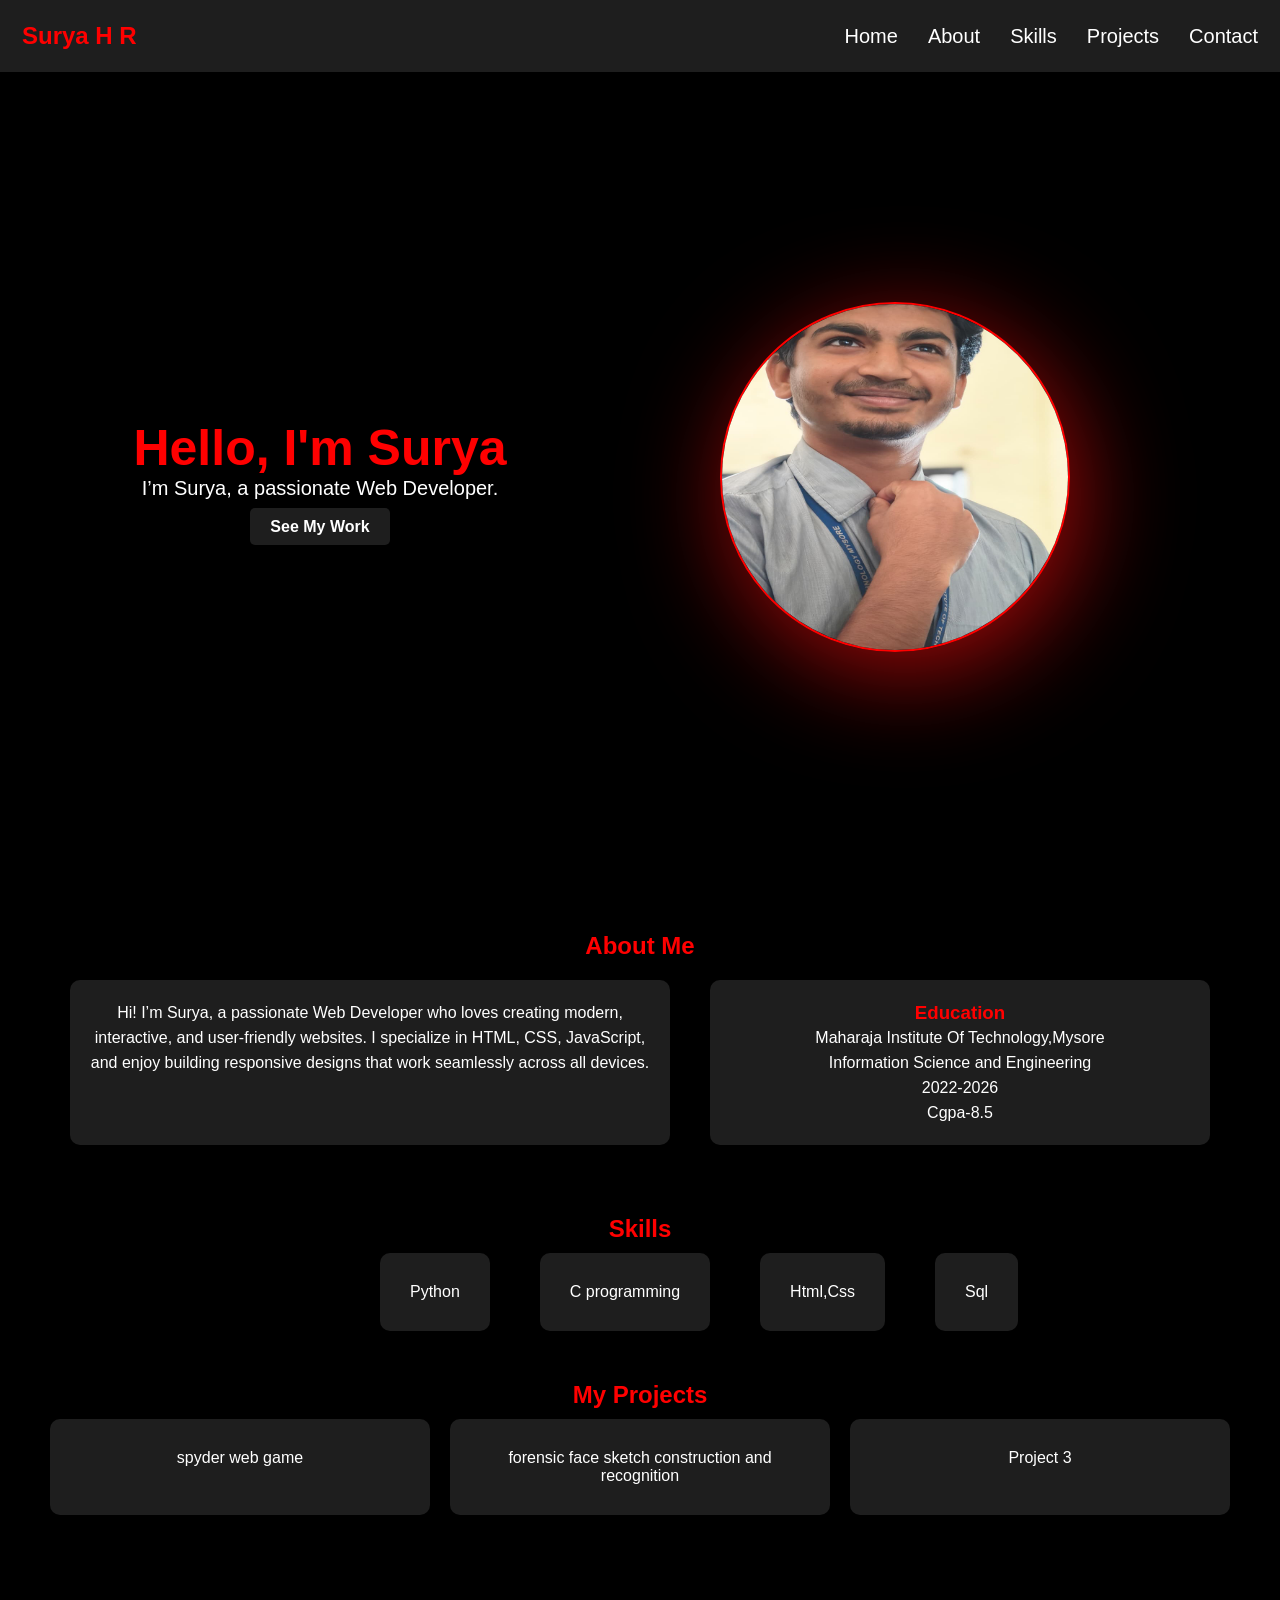
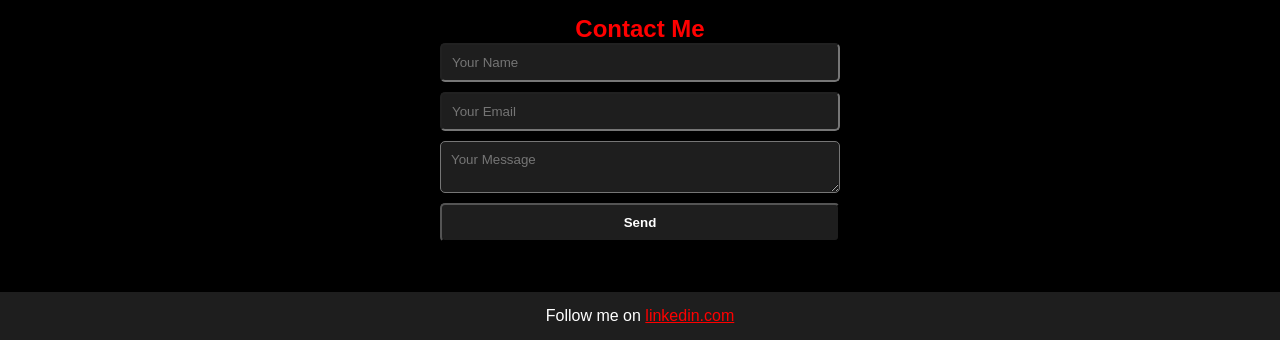
==== profile/index.html @ 0846ba3c "Update and rename 1.html to index.html" ====
<!DOCTYPE html>
<html lang="en">
<head>
  <meta charset="UTF-8">
  <meta name="viewport" content="width=device-width, initial-scale=1.0">
  <title>My Portfolio</title>
  <link rel="stylesheet" href="2.css">
</head>
<body>
  <!-- Navbar -->
  <header>
    <nav class="navbar">
      <h2 class="logo">Surya H R</h2>
      <ul class="nav-links" id="navLinks">
        <li><a href="#home">Home</a></li>
        <li><a href="#about">About</a></li>
        <li><a href="#skills">Skills</a></li>
        <li><a href="#projects">Projects</a></li>
        <li><a href="#contact">Contact</a></li>
      </ul>
      <span class="menu-icon" onclick="toggleMenu()">☰</span>
    </nav>
  </header>

  <!-- Hero Section -->
  <section id="home" class="hero">
    <div >
    <h1>Hello, I'm Surya</h1>
    <p class="hero-para">I’m Surya, a passionate Web Developer.</p>
    <br>
    <a href="#projects" class="btn">See My Work</a>
    </div>
    <div class="image">
      <img src="images/me.jpg" class="picture">
    </div>
  </section>

  <!-- About Section -->
  <section id="about" class="about">
    <h2>About Me</h2>
    <div class="about-u">
      <div class="about-me">
     <p>Hi! I’m Surya, a passionate Web Developer who loves creating modern, 
      interactive, and user-friendly websites. I specialize in HTML, CSS, JavaScript, 
      and enjoy building responsive designs that work seamlessly across all devices.
    </p>
    </div>
    <div class="about-me"><h3>Education</h3>
      <p>Maharaja Institute Of Technology,Mysore</p>
      <p>Information Science and Engineering</p>
      <p>2022-2026</p>  
      <p>Cgpa-8.5</p>
    </div>
    </div>
  </section>

  <!-- skill section -->
   <section id="skills" class="skills">
    <h2>Skills</h2>
    <div class="lang">
      <div class="pro">Python</div>
      <div class="pro">C programming</div>
      <div class="pro">Html,Css</div>
      <div class="pro">Sql</div>
    </div>
   </section>

  <!-- Projects Section -->
  <section id="projects" class="projects">
    <h2>My Projects</h2>
    <div class="project-grid">
      <div class="project-card">spyder web game</div>
      <div class="project-card">forensic face sketch construction and recognition</div>
      <div class="project-card">Project 3</div>
    </div>
  </section>

  <!-- Contact Section -->
  <section id="contact" class="contact">
    <h2>Contact Me</h2>
    <form>
      <input type="text" placeholder="Your Name" required>
      <input type="email" placeholder="Your Email" required>
      <textarea placeholder="Your Message"></textarea>
      <button class="btn">Send</button>
    </form>
  </section>

  <footer>
    <p>Follow me on <a href="https://www.linkedin.com/in/suryahr2004" class="link">linkedin.com</a></p>
  </footer>

  <script src="script.js"></script>
</body> 
</html>
---- profile/2.css ----
/* Reset */
* {
  margin: 0;
  padding: 0;
  box-sizing: border-box;
  font-family: Arial, sans-serif;
 
}

/* Navbar */
header {
  color: white;
  padding: 22px;
  background: #1e1e1e; 
 
}
.logo:hover{
color: red;
transition: 1s;
cursor: pointer;
font-size: 30px;
}
.navbar {
  display: flex;
  justify-content: space-between;
  align-items: center;
  
}
.nav-links {
  list-style: none;
  display: flex;
  gap: 30px;
  font-size:20px;
}
.nav-links li a:hover{
  color: red;
  text-decoration: underline;
}
.nav-links li a {
  color: white;
  text-decoration: none;
}
.menu-icon {
  display: none;
  font-size: 25px;
  cursor: pointer;
}

/* Hero Section */
.hero {
  height: 90vh;
  display: grid;
 grid-template-columns: 1fr 1fr;
  align-items: center;
  color: white;
  text-align: center;
background: black;

}
h1 {
  color: red;
  font-size: 50px;
}
.hero-para{
  font-size: 20px;
}
.btn {
  padding: 10px 20px ;
  background-color: #1e1e1e;
  color:white;
  border-radius: 5px ;
  text-decoration:none;
  font-weight: bold;
}
.image{
  height: 350px;
  width: 350px;
  border-radius: 50%;
 margin-left: 80px;
 overflow: hidden;
  border: 2px solid red;
  box-shadow:  10px 20px 100px rgb(164, 9, 9); 
  
}
.image:hover {
  transform: scale(1.05);        
  box-shadow: 50px 10px 70px rgb(255, 0, 0);  
  transition: 2s ease;      
}
.picture{
  width: 100%;
    height: 100%;
    
}

/* About Section */
.about, .projects, .contact {
  padding: 50px;
  text-align: center;
  color: white;
  background-color: black;
}
h2,h3{
  color: red;
}


.about-u{
  display: flex;                     
  gap: 40px;                  
  padding: 20px;
}
.about-me:hover{
  box-shadow: 0 10px 10px red;
  cursor: pointer;
}

.about-me {
  min-width: 500px; 
  line-height: 25px;           
  background: #1e1e1e;         
  color: #fff;                 
  padding: 20px;
  border-radius: 10px;         
  box-shadow: 0 4px 10px rgba(0,0,0,0.3); 
  
}
/* skills */
.skills{
  background-color: black;
  text-align:center ;
  
}
.lang{
  display: flex;
 margin-left: 380px;
  background-color: black;
  gap: 50px;

}
.pro{
  margin-top: 10px;
  background: #1e1e1e; 
  padding: 30px;
  border-radius: 10px;
  color: white;}
 
.pro:hover{
  color: red;
  box-shadow: 0 10px 10px red;
  cursor: pointer;

}

.project-grid {
  display: grid;
  grid-template-columns: repeat(auto-fit, minmax(250px, 1fr));
  gap: 20px;
}
.project-card {
  margin-top: 10px;
  background: #1e1e1e; 
  padding: 30px;
  border-radius: 10px;

}
.project-card:hover{
  box-shadow: 0 10px 10px red;
  cursor: pointer;
}

/* Contact Form */
form {
  display: flex;
  flex-direction: column;
  gap: 10px;
  max-width: 400px;
  margin: auto;
  
}
form input, form textarea {
  padding: 10px;
  border-radius: 5px;
  color: #ccc;
  background-color: #1e1e1e;
}
.btn:hover{
  box-shadow: 0 10px 50px red;
  cursor: pointer;
  background-color: red;
}


/* Footer */
footer {
  text-align: center;
  color: white;
  padding: 15px;
  margin-top: 0px;
  background-color: #1e1e1e;
}
.link{
  color: red;

}

/* Responsive Navbar */
@media (max-width: 768px) {
  .nav-links {
    display: none;
    flex-direction: column;
    background: #444;
    position: absolute;
    right: 0;
    top: 60px;
    width: 200px;
  }
  .nav-links.show {
    display: flex;
  }
  .menu-icon {
    display: block;
  }
}
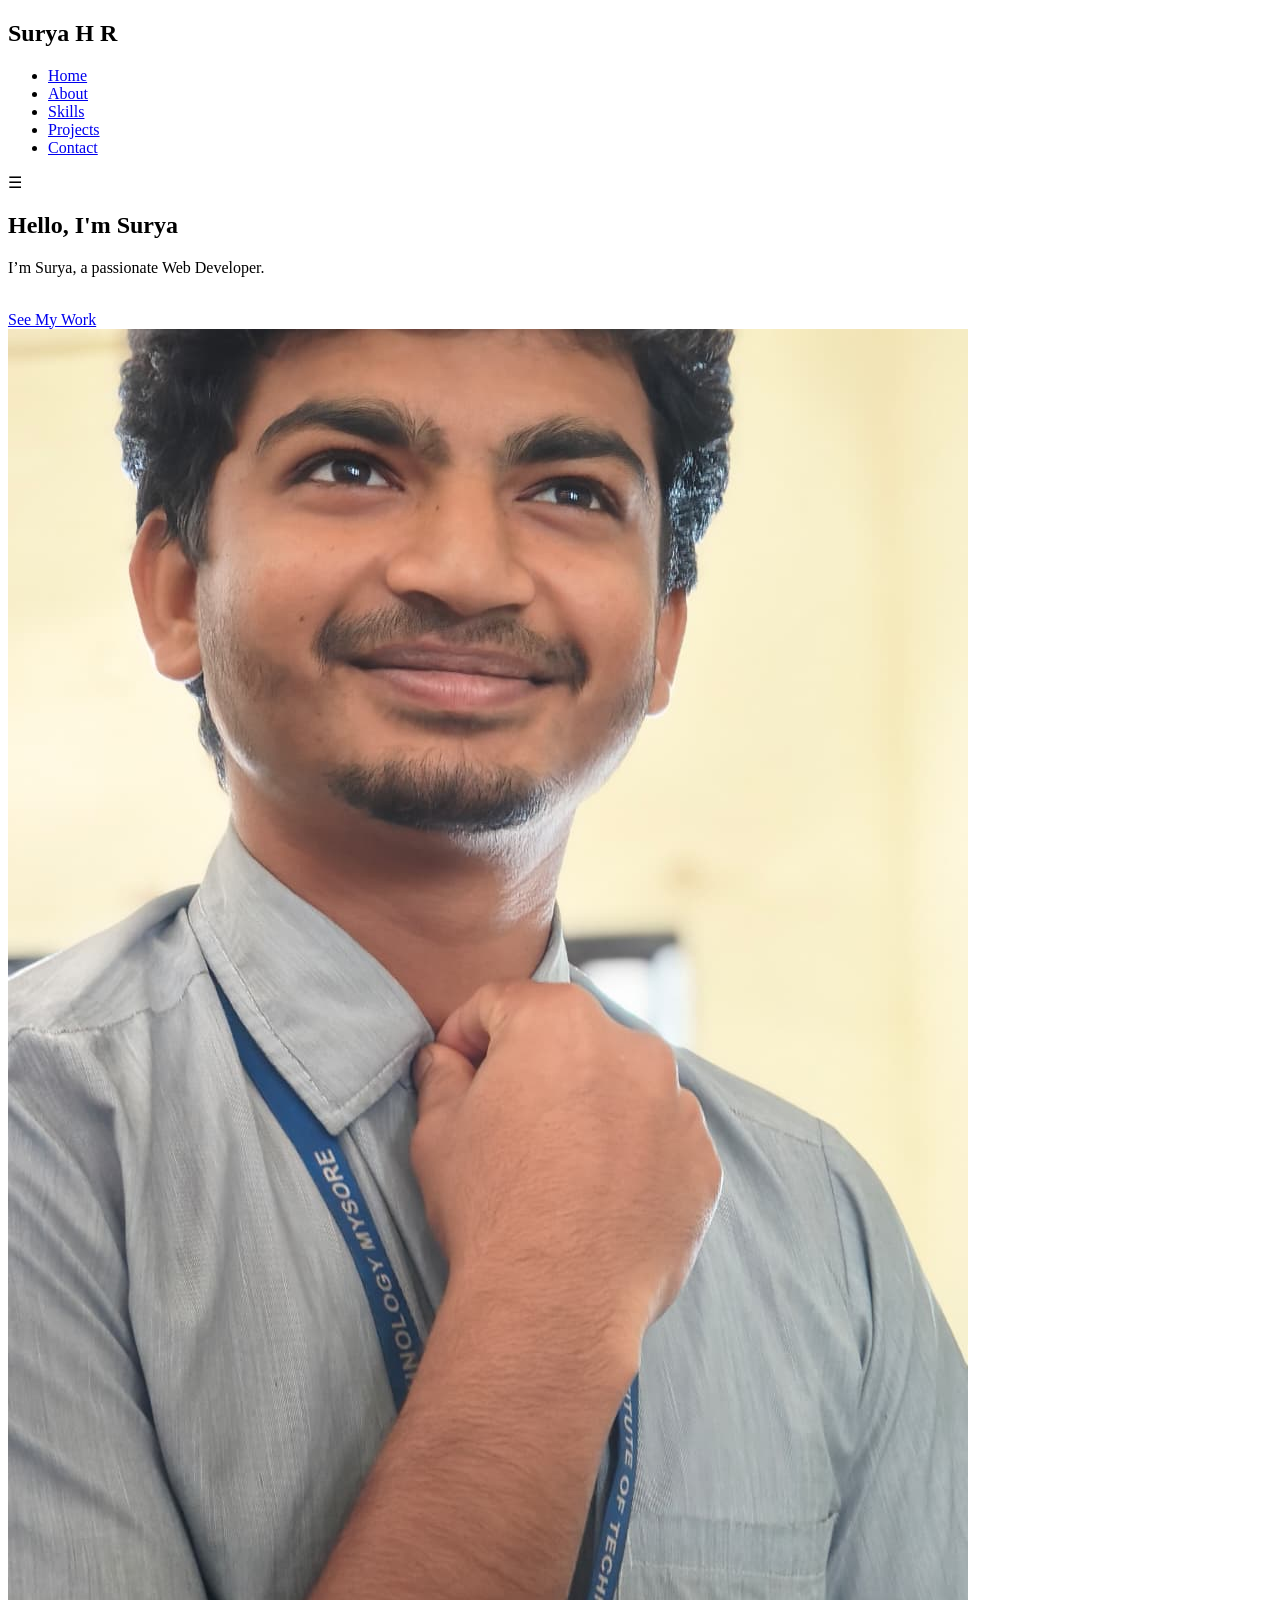
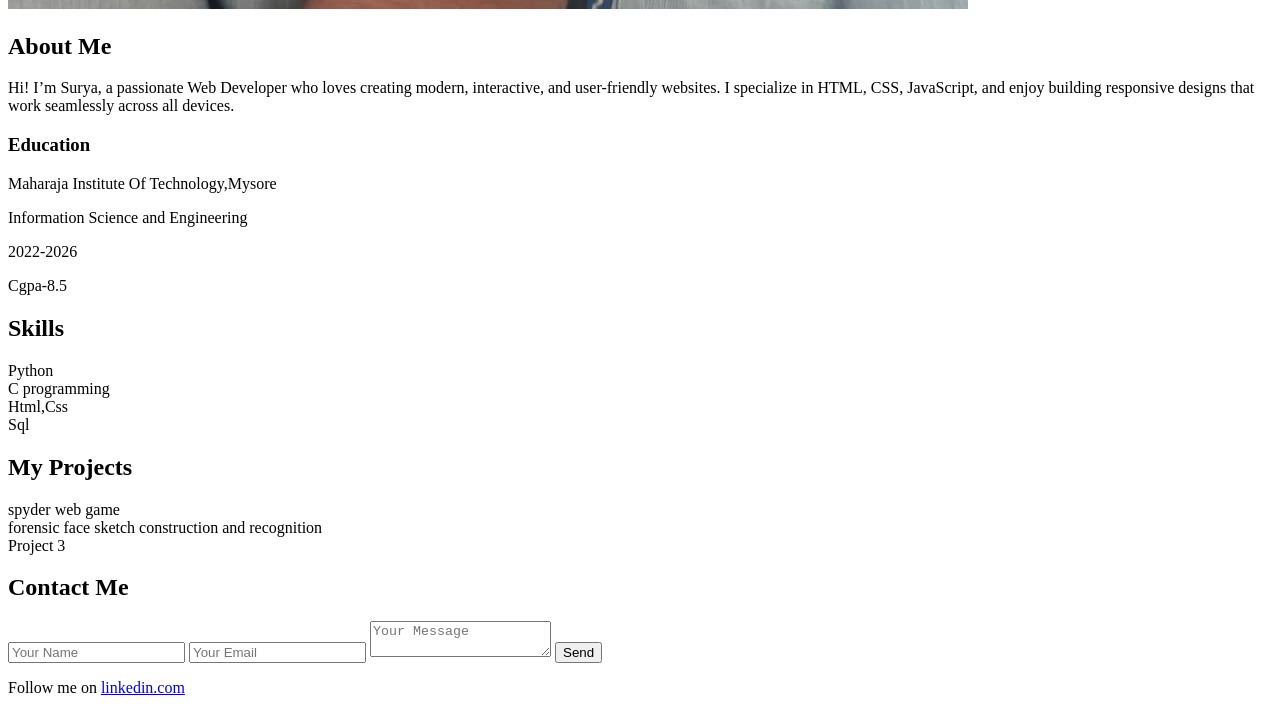
==== commit ebe31c8c: "Update index.html" ====
--- a/profile/index.html
+++ b/profile/index.html
@@ -4,7 +4,7 @@
   <meta charset="UTF-8">
   <meta name="viewport" content="width=device-width, initial-scale=1.0">
   <title>My Portfolio</title>
-  <link rel="stylesheet" href="2.css">
+  <link rel="stylesheet" href="style.css">
 </head>
 <body>
   <!-- Navbar -->
@@ -93,3 +93,4 @@
   <script src="script.js"></script>
 </body> 
 </html>
+
